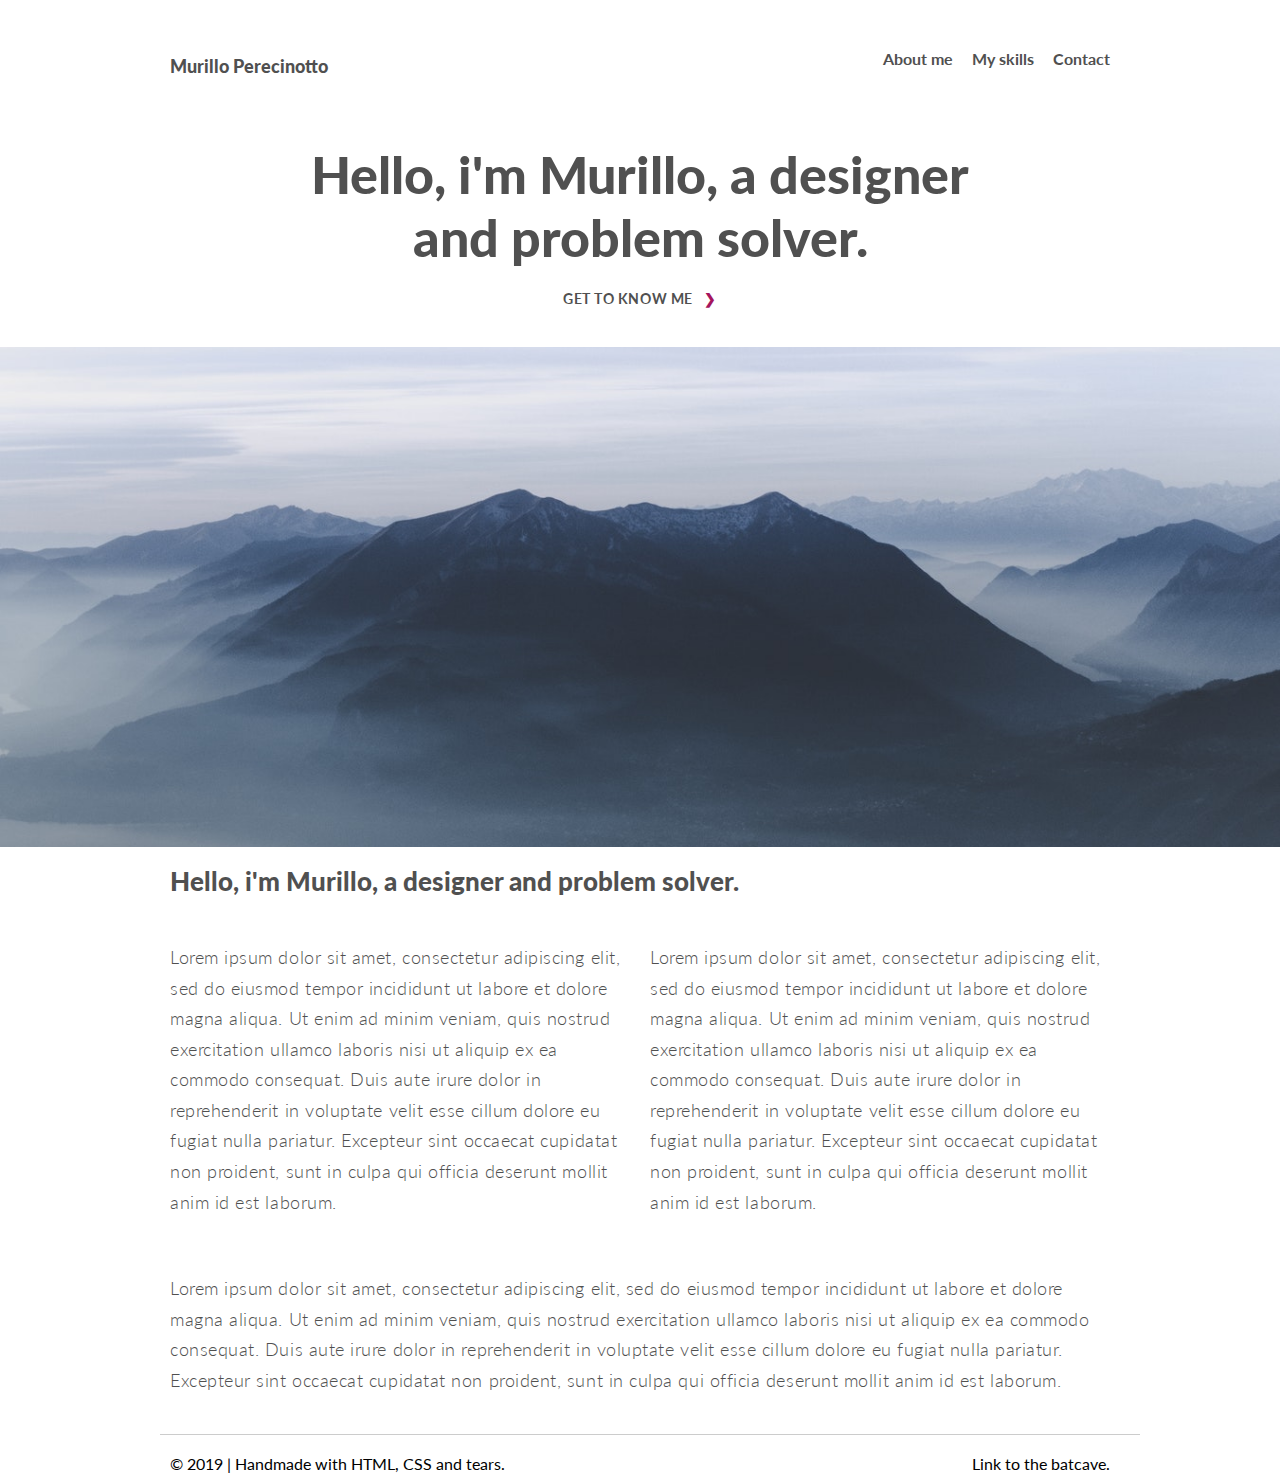
==== dev/layout2/index.html @ a2bedf9d "Uploads dev folder" ====
<!DOCTYPE html>
<html lang="en">
	<head>
		<meta charset="utf-8" />
		<title>Murillo Perecinotto | UX Designer</title>
		<link rel="stylesheet" type="text/css" href="css/normalize.css" />
		<link href="https://fonts.googleapis.com/css?family=Lato:100,100i,300,300i,400,400i,700,700i,900,900i" rel="stylesheet">
		<link rel="stylesheet" type="text/css" href="css/variables.css" />
		<link rel="stylesheet" type="text/css" href="css/style.css" />
	</head>
	
	<body>
		<div class="header">
			<div class="row">
				<header>
					<div class="column col4">
						<a href="#"><h1>Murillo Perecinotto</h1></a>
					</div>
					<div class="column col8 navmenu-main">
						<a class="navmenu-i" href="#">About me</a>
						<a class="navmenu-i" href="#">My skills</a>
						<a class="navmenu-i" href="#">Contact</a>
					</div>
				</header>
			</div>
		</div>
		
		<div class="row">
			<div class="column col12">
				<section class="intro">
					<h2>Hello, i'm Murillo, a designer<br>and problem solver.</h2>
					<a class="ghostbtn" href="">Get to know me <span style="color: #a5155d; margin-left: 8px;">&#10095;</span></a>
				</section>
			</div>
		</div>

		<div style="background-image: url('img/img-placeholder.jpeg');" class="img-fill">
			<!-- This is a div with an image and blank content, it works magically with `background-size: cover;` in styles.css -->
		</div>

		<div class="row">
			<div class="column col12">
				<h3>Hello, i'm Murillo, a designer and problem solver.</h3>
			</div>
		</div>

		<div class="row">
			<div class="column col6">
				<p>Lorem ipsum dolor sit amet, consectetur adipiscing elit, sed do eiusmod tempor incididunt ut labore et dolore magna aliqua. Ut enim ad minim veniam, quis nostrud exercitation ullamco laboris nisi ut aliquip ex ea commodo consequat. Duis aute irure dolor in reprehenderit in voluptate velit esse cillum dolore eu fugiat nulla pariatur. Excepteur sint occaecat cupidatat non proident, sunt in culpa qui officia deserunt mollit anim id est laborum.</p>
			</div>
			<div class="column col6">
				<p>Lorem ipsum dolor sit amet, consectetur adipiscing elit, sed do eiusmod tempor incididunt ut labore et dolore magna aliqua. Ut enim ad minim veniam, quis nostrud exercitation ullamco laboris nisi ut aliquip ex ea commodo consequat. Duis aute irure dolor in reprehenderit in voluptate velit esse cillum dolore eu fugiat nulla pariatur. Excepteur sint occaecat cupidatat non proident, sunt in culpa qui officia deserunt mollit anim id est laborum.</p>
			</div>
		</div>

		<div class="row">
			<div class="column col12">
				<p>Lorem ipsum dolor sit amet, consectetur adipiscing elit, sed do eiusmod tempor incididunt ut labore et dolore magna aliqua. Ut enim ad minim veniam, quis nostrud exercitation ullamco laboris nisi ut aliquip ex ea commodo consequat. Duis aute irure dolor in reprehenderit in voluptate velit esse cillum dolore eu fugiat nulla pariatur. Excepteur sint occaecat cupidatat non proident, sunt in culpa qui officia deserunt mollit anim id est laborum.</p>
			</div>
		</div>

		<div class="row">
			<div class="column col12 separator">
				
			</div>
		</div>

		<div class="row">
			<footer>
				<div class="column col6">
					<span>&copy 2019 | Handmade with HTML, CSS and tears.</span>
				</div>
				<div class="column col6 text-right">
					<span>Link to the batcave.</span>
				</div>
			</footer>
		</div>
	</body>
</html>
---- dev/layout2/css/variables.css ----
:root {
	--primary-color: #a5155d;
	--secondary-color: #EDD836;
	--dark-grey: #505050;
	--medium-grey: #707070;
	--light-grey: #909090;
}
---- dev/layout2/css/style.css ----
/* Global settings */

body {
	font-family: 'Lato', sans-serif;
}

p {
	color: var(--dark-grey);
	line-height: 1.7;
	font-size: 18px;
	font-weight: 300;
	letter-spacing: 0.03em;
}

h1, h2, h3, h4, h5, h6 {
	color: var(--dark-grey);
	line-height: 1;
	font-weight: 900;
    margin-block-start: 0.4em;
    margin-block-end: 0.4em;	
}

h1 {
	font-size: 18px;
}

h2 {
	font-size: 52px;
	line-height: 1.2;
}

h3 {
	font-size: 26px;
}

h4 {
	font-size: 22px;
}

/* grid 960 */

.row {
	width: 960px;
	margin: 0 auto;
	overflow: auto;
	padding: 10px 20px;
}

.column {
	padding: 0px 10px;
	float: left;
}

.clear {
	clear: both;
}

.col1 {
	width: 60px;
}

.col2 {
	width: 140px;
}

.col3 {
	width: 220px;
}

.col4 {
	width: 300px;
}

.col5 {
	width: 380px;
}

.col6 {
	width: 460px;
}

.col7 {
	width: 620px;
}

.col8 {
	width: 620px;
}

.col9 {
	width: 700px;
}

.col10 {
	width: 780px;
}

.col11 {
	width: 860px;
}

.col12 {
	width: 940px;
}
/* Fim do grid */

header a {
	color: var(--dark-grey);
	text-decoration: none;
	font-weight: 700;
}

header a:hover, header a:active {
	color: var(--primary-color);
	text-decoration: none;
}

.navmenu-main {
	text-align: right;
}

.navmenu-i {
	margin-left: 15px;
}

.header {
 padding: 40px 0 20px 0;
}

.intro {
	text-align: center;
	margin-bottom: 30px;
}

.ghostbtn {
	color: var(--dark-grey);
	font-size: 14px;
	text-decoration: none;
	font-weight: 700;
	text-transform: uppercase;
	letter-spacing: 0.04em;
}

.ghostbtn:hover, .ghostbutton:active {
	color: var(--primary-color);
}

/* Estilos globais */

.separator {
	background-color: #cccccc;
	width: 100%;
	height: 1px;
}

.text-right {
	text-align: right;
}

.img-fill {
    overflow: hidden;
    background-size: cover;
    background-position: center;
    min-height: 500px;
}
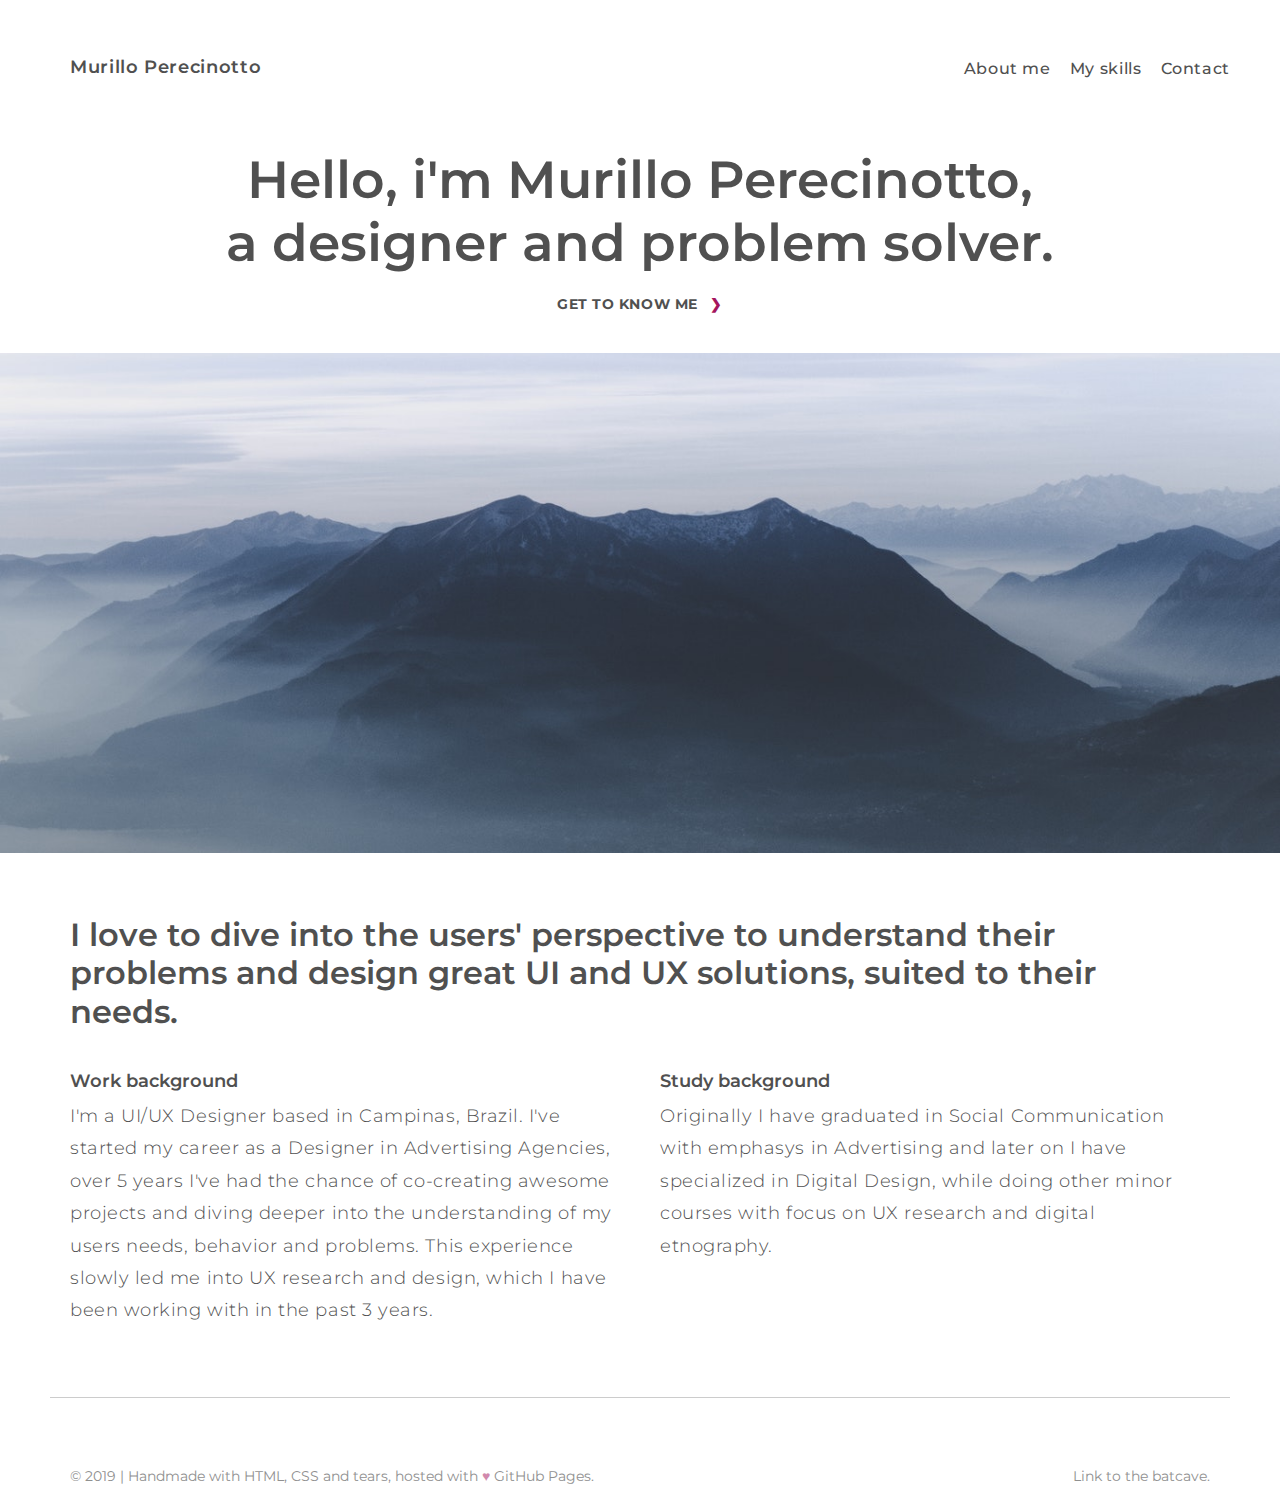
==== commit bb62a2cc: "Updating elements and style" ====
--- a/dev/layout2/index.html
+++ b/dev/layout2/index.html
@@ -2,9 +2,10 @@
 <html lang="en">
 	<head>
 		<meta charset="utf-8" />
+		<meta name="viewport" content="width=device-width, initial-scale=1.0">
 		<title>Murillo Perecinotto | UX Designer</title>
 		<link rel="stylesheet" type="text/css" href="css/normalize.css" />
-		<link href="https://fonts.googleapis.com/css?family=Lato:100,100i,300,300i,400,400i,700,700i,900,900i" rel="stylesheet">
+		<link href="https://fonts.googleapis.com/css?family=Montserrat:300,400,500,600,700,900" rel="stylesheet">
 		<link rel="stylesheet" type="text/css" href="css/variables.css" />
 		<link rel="stylesheet" type="text/css" href="css/style.css" />
 	</head>
@@ -13,10 +14,10 @@
 		<div class="header">
 			<div class="row">
 				<header>
-					<div class="column col4">
+					<div class="col-4">
 						<a href="#"><h1>Murillo Perecinotto</h1></a>
 					</div>
-					<div class="column col8 navmenu-main">
+					<div class="col-8 navmenu-main">
 						<a class="navmenu-i" href="#">About me</a>
 						<a class="navmenu-i" href="#">My skills</a>
 						<a class="navmenu-i" href="#">Contact</a>
@@ -26,9 +27,9 @@
 		</div>
 		
 		<div class="row">
-			<div class="column col12">
+			<div class="col-12">
 				<section class="intro">
-					<h2>Hello, i'm Murillo, a designer<br>and problem solver.</h2>
+					<h2>Hello, i'm Murillo Perecinotto,<br>a designer and problem solver.</h2>
 					<a class="ghostbtn" href="">Get to know me <span style="color: #a5155d; margin-left: 8px;">&#10095;</span></a>
 				</section>
 			</div>
@@ -39,38 +40,40 @@
 		</div>
 
 		<div class="row">
-			<div class="column col12">
-				<h3>Hello, i'm Murillo, a designer and problem solver.</h3>
+			<div class="col-12 section-desc">
+				<h3>I love to dive into the users' perspective to understand their problems and design great UI and UX solutions, suited to their needs.</h3>
 			</div>
 		</div>
 
 		<div class="row">
-			<div class="column col6">
-				<p>Lorem ipsum dolor sit amet, consectetur adipiscing elit, sed do eiusmod tempor incididunt ut labore et dolore magna aliqua. Ut enim ad minim veniam, quis nostrud exercitation ullamco laboris nisi ut aliquip ex ea commodo consequat. Duis aute irure dolor in reprehenderit in voluptate velit esse cillum dolore eu fugiat nulla pariatur. Excepteur sint occaecat cupidatat non proident, sunt in culpa qui officia deserunt mollit anim id est laborum.</p>
+			<div class="col-6">
+				<h4>Work background</h4>
+				<p>I'm a UI/UX Designer based in Campinas, Brazil. I've started my career as a Designer in Advertising Agencies, over 5 years I've had the chance of co-creating awesome projects and diving deeper into the understanding of my users needs, behavior and problems. This experience slowly led me into UX research and design, which I have been working with in the past 3 years.</p>
 			</div>
-			<div class="column col6">
-				<p>Lorem ipsum dolor sit amet, consectetur adipiscing elit, sed do eiusmod tempor incididunt ut labore et dolore magna aliqua. Ut enim ad minim veniam, quis nostrud exercitation ullamco laboris nisi ut aliquip ex ea commodo consequat. Duis aute irure dolor in reprehenderit in voluptate velit esse cillum dolore eu fugiat nulla pariatur. Excepteur sint occaecat cupidatat non proident, sunt in culpa qui officia deserunt mollit anim id est laborum.</p>
+			<div class="col-6">
+				<h4>Study background</h4>
+				<p>Originally I have graduated in Social Communication with emphasys in Advertising and later on I have specialized in Digital Design, while doing other minor courses with focus on UX research and digital etnography.</p>
 			</div>
 		</div>
 
-		<div class="row">
-			<div class="column col12">
-				<p>Lorem ipsum dolor sit amet, consectetur adipiscing elit, sed do eiusmod tempor incididunt ut labore et dolore magna aliqua. Ut enim ad minim veniam, quis nostrud exercitation ullamco laboris nisi ut aliquip ex ea commodo consequat. Duis aute irure dolor in reprehenderit in voluptate velit esse cillum dolore eu fugiat nulla pariatur. Excepteur sint occaecat cupidatat non proident, sunt in culpa qui officia deserunt mollit anim id est laborum.</p>
+<!-- 		<div class="row bg-dark">
+			<div class="col-12">
+				<h3>My skills</h3>
 			</div>
-		</div>
+		</div> -->
 
 		<div class="row">
-			<div class="column col12 separator">
+			<div class="separator">
 				
 			</div>
 		</div>
 
 		<div class="row">
 			<footer>
-				<div class="column col6">
-					<span>&copy 2019 | Handmade with HTML, CSS and tears.</span>
+				<div class="col-9">
+					<span>&copy 2019 | Handmade with HTML, CSS and tears, hosted with <span style="color: #a5155d; opacity: 0.5;">&hearts;</span> GitHub Pages.</span>
 				</div>
-				<div class="column col6 text-right">
+				<div class="col-3 text-right">
 					<span>Link to the batcave.</span>
 				</div>
 			</footer>
--- a/dev/layout2/css/style.css
+++ b/dev/layout2/css/style.css
@@ -1,23 +1,30 @@
 /* Global settings */
 
+* {
+  box-sizing: border-box;
+}
+
 body {
-	font-family: 'Lato', sans-serif;
+	font-family: 'Montserrat', sans-serif;
 }
 
 p {
 	color: var(--dark-grey);
-	line-height: 1.7;
+	line-height: 1.8em;
 	font-size: 18px;
 	font-weight: 300;
 	letter-spacing: 0.03em;
+    margin-block-start: 0em;
+    margin-block-end: 0em;
 }
 
 h1, h2, h3, h4, h5, h6 {
 	color: var(--dark-grey);
 	line-height: 1;
-	font-weight: 900;
+	font-weight: 600;
     margin-block-start: 0.4em;
-    margin-block-end: 0.4em;	
+    margin-block-end: 0.4em;
+    line-height: 1.2em;
 }
 
 h1 {
@@ -26,88 +33,94 @@
 
 h2 {
 	font-size: 52px;
-	line-height: 1.2;
 }
 
 h3 {
-	font-size: 26px;
+	font-size: 32px;
 }
 
 h4 {
-	font-size: 22px;
+	font-size: 18px;
+}
+
+h5 {
+	font-size: 14px;
 }
 
 /* grid 960 */
 
 .row {
-	width: 960px;
+	width: 1180px;
 	margin: 0 auto;
 	overflow: auto;
-	padding: 10px 20px;
+	padding: 10 20px;
 }
 
-.column {
-	padding: 0px 10px;
-	float: left;
+.row::after {
+	content: "";
+ 	clear: both;
+ 	display: table;
 }
 
-.clear {
-	clear: both;
+[class^="col-"], [class*=" col-"] {
+ 	float: left;
+ 	padding: 10px 20px;
 }
 
-.col1 {
-	width: 60px;
+.col-1 {
+	width: 8,33%;
 }
 
-.col2 {
-	width: 140px;
+.col-2 {
+	width: 16,66%;
 }
 
-.col3 {
-	width: 220px;
+.col-3 {
+	width: 25%;
 }
 
-.col4 {
-	width: 300px;
+.col-4 {
+	width: 33,33%;
 }
 
-.col5 {
-	width: 380px;
+.col-5 {
+	width: 41,66%;
 }
 
-.col6 {
-	width: 460px;
+.col-6 {
+	width: 50%;
 }
 
-.col7 {
-	width: 620px;
+.col-7 {
+	width: 58,33%;
 }
 
-.col8 {
-	width: 620px;
+.col-8 {
+	width: 66,66%;
 }
 
-.col9 {
-	width: 700px;
+.col-9 {
+	width: 75%;
 }
 
-.col10 {
-	width: 780px;
+.col-10 {
+	width: 83,33%;
 }
 
-.col11 {
-	width: 860px;
+.col-11 {
+	width: 91,66%;
 }
 
-.col12 {
-	width: 940px;
+.col-12 {
+	width: 100%;
 }
 /* Fim do grid */
 
 header a {
 	color: var(--dark-grey);
 	text-decoration: none;
-	font-weight: 700;
+	letter-spacing: 0.04em;
+	font-weight: 500;
 }
 
 header a:hover, header a:active {
@@ -117,6 +130,8 @@
 
 .navmenu-main {
 	text-align: right;
+	float: right;
+	padding: 20px 0px;
 }
 
 .navmenu-i {
@@ -145,12 +160,12 @@
 	color: var(--primary-color);
 }
 
-/* Estilos globais */
 
 .separator {
 	background-color: #cccccc;
 	width: 100%;
 	height: 1px;
+	margin: 60px 0px;
 }
 
 .text-right {
@@ -162,4 +177,18 @@
     background-size: cover;
     background-position: center;
     min-height: 500px;
+}
+
+.section-desc {
+	margin-top: 40px;
+}
+
+footer {
+	color: var(--light-grey);
+	font-size: 14px;
+}
+
+.bg-dark {
+	background: var(--dark-grey);
+	min-width: 100vh;
 }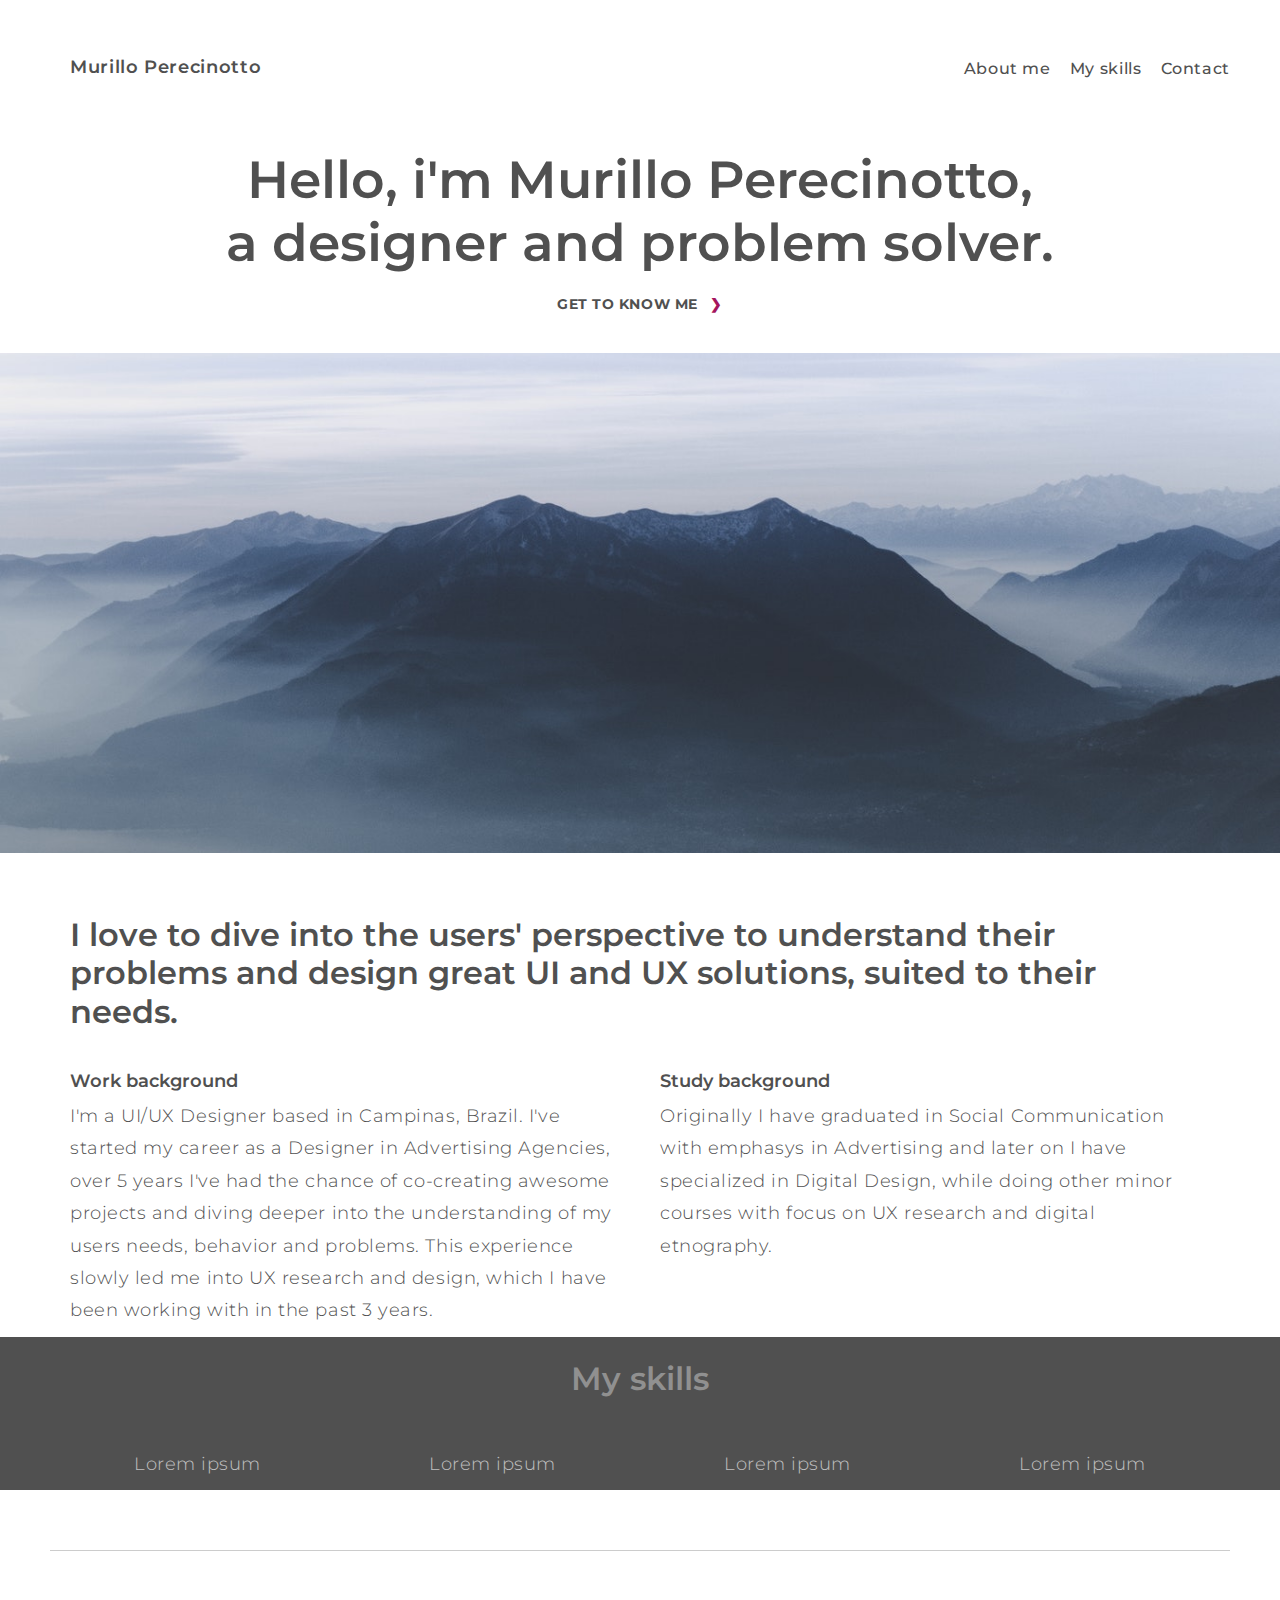
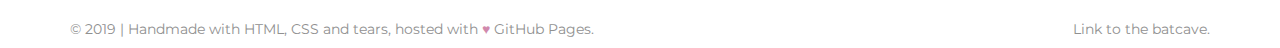
==== commit ceec94a3: "Begining Skills section" ====
--- a/dev/layout2/index.html
+++ b/dev/layout2/index.html
@@ -56,11 +56,27 @@
 			</div>
 		</div>
 
-<!-- 		<div class="row bg-dark">
-			<div class="col-12">
-				<h3>My skills</h3>
+		<div class="row bg-dark full-width">
+			<div class="row">
+				<div class="col-12">
+					<h3 class="intro">My skills</h3>
+				</div>
+				<div class="topics">
+					<div class="col-4">
+						<p>Lorem ipsum</p>
+					</div>
+					<div class="col-4">
+						<p>Lorem ipsum</p>
+					</div>
+					<div class="col-4">
+						<p>Lorem ipsum</p>
+					</div>
+					<div class="col-4">
+						<p>Lorem ipsum</p>
+					</div>
+				</div>
 			</div>
-		</div> -->
+		</div>
 
 		<div class="row">
 			<div class="separator">
--- a/dev/layout2/css/variables.css
+++ b/dev/layout2/css/variables.css
@@ -4,4 +4,5 @@
 	--dark-grey: #505050;
 	--medium-grey: #707070;
 	--light-grey: #909090;
+	--white-grey: #c1c1c1;
 }--- a/dev/layout2/css/style.css
+++ b/dev/layout2/css/style.css
@@ -3,6 +3,8 @@
 * {
   box-sizing: border-box;
 }
+
+/* Tipography */
 
 body {
 	font-family: 'Montserrat', sans-serif;
@@ -47,6 +49,14 @@
 	font-size: 14px;
 }
 
+.row.bg-dark h3 {
+	color: var(--light-grey);
+}
+
+.row.bg-dark p {
+	color: var(--white-grey);
+}
+
 /* grid 960 */
 
 .row {
@@ -190,5 +200,18 @@
 
 .bg-dark {
 	background: var(--dark-grey);
-	min-width: 100vh;
+}
+
+.full-width {
+  width: 100vw;
+  position: relative;
+  left: 50%;
+  right: 50%;
+  margin-left: -50vw;
+  margin-right: -50vw;
+}
+
+.topics .col-4 {
+	width: 295px;
+	text-align: center;
 }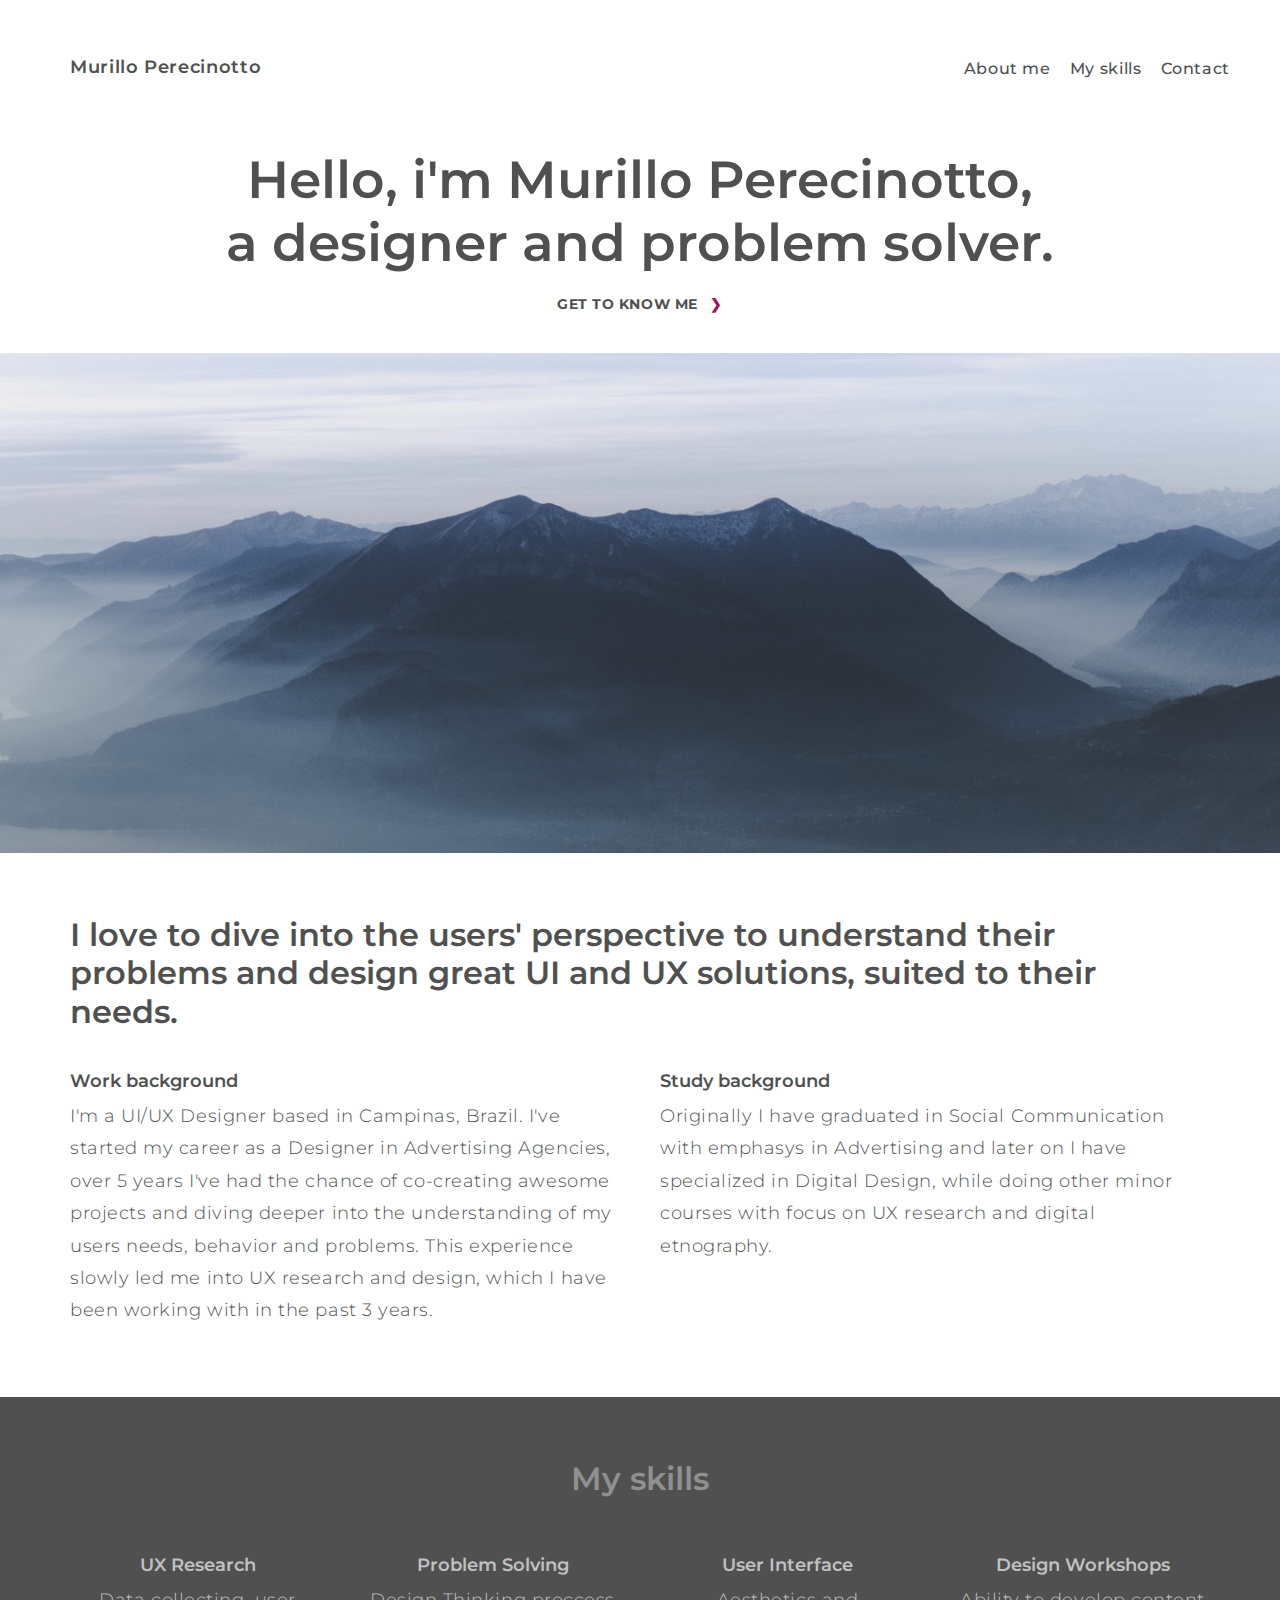
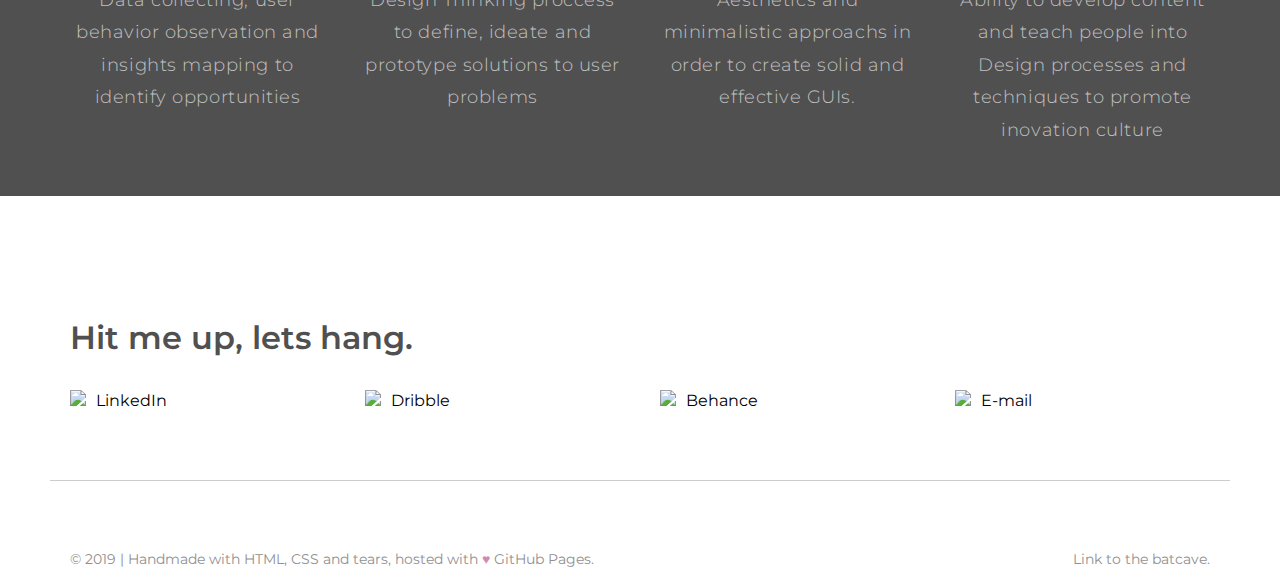
==== commit 36444634: "Creates contact section" ====
--- a/dev/layout2/index.html
+++ b/dev/layout2/index.html
@@ -63,18 +63,43 @@
 				</div>
 				<div class="topics">
 					<div class="col-4">
-						<p>Lorem ipsum</p>
+						<h4>UX Research</h4>
+						<p>Data collecting, user behavior observation and insights mapping to identify opportunities</p>
 					</div>
 					<div class="col-4">
-						<p>Lorem ipsum</p>
+						<h4>Problem Solving</h4>
+						<p>Design Thinking proccess to define, ideate and prototype solutions to user problems</p>
 					</div>
 					<div class="col-4">
-						<p>Lorem ipsum</p>
+						<h4>User Interface</h4>
+						<p>Aesthetics and minimalistic approachs in order to create solid and effective GUIs.</p>
 					</div>
 					<div class="col-4">
-						<p>Lorem ipsum</p>
+						<h4>Design Workshops</h4>
+						<p>Ability to develop content and teach people into Design processes and techniques to promote inovation culture</p>
 					</div>
 				</div>
+			</div>
+		</div>
+
+		<div class="row">
+			<div class="col-12 section-desc">
+				<h3>Hit me up, lets hang.</h3>
+			</div>
+		</div>
+
+		<div class="row">
+			<div class="col-3">
+				<img src="img/...jpg" class="social-icon" /><span>LinkedIn</span>
+			</div>
+			<div class="col-3">
+				<img src="img/...jpg" class="social-icon" /><span>Dribble</span>
+			</div>
+			<div class="col-3">
+				<img src="img/...jpg" class="social-icon" /><span>Behance</span>
+			</div>
+			<div class="col-3">
+				<img src="img/...jpg" class="social-icon" /><span>E-mail</span>
 			</div>
 		</div>
 
--- a/dev/layout2/css/style.css
+++ b/dev/layout2/css/style.css
@@ -57,6 +57,14 @@
 	color: var(--white-grey);
 }
 
+.row.bg-dark h4 {
+	color: var(--white-grey);
+}
+
+.row.bg-dark {
+	padding: 40px 0;
+}
+
 /* grid 960 */
 
 .row {
@@ -198,8 +206,14 @@
 	font-size: 14px;
 }
 
+.social-icon {
+	display: inline-block;
+	margin-right: 10px;
+}
+
 .bg-dark {
 	background: var(--dark-grey);
+	margin: 60px 0;
 }
 
 .full-width {
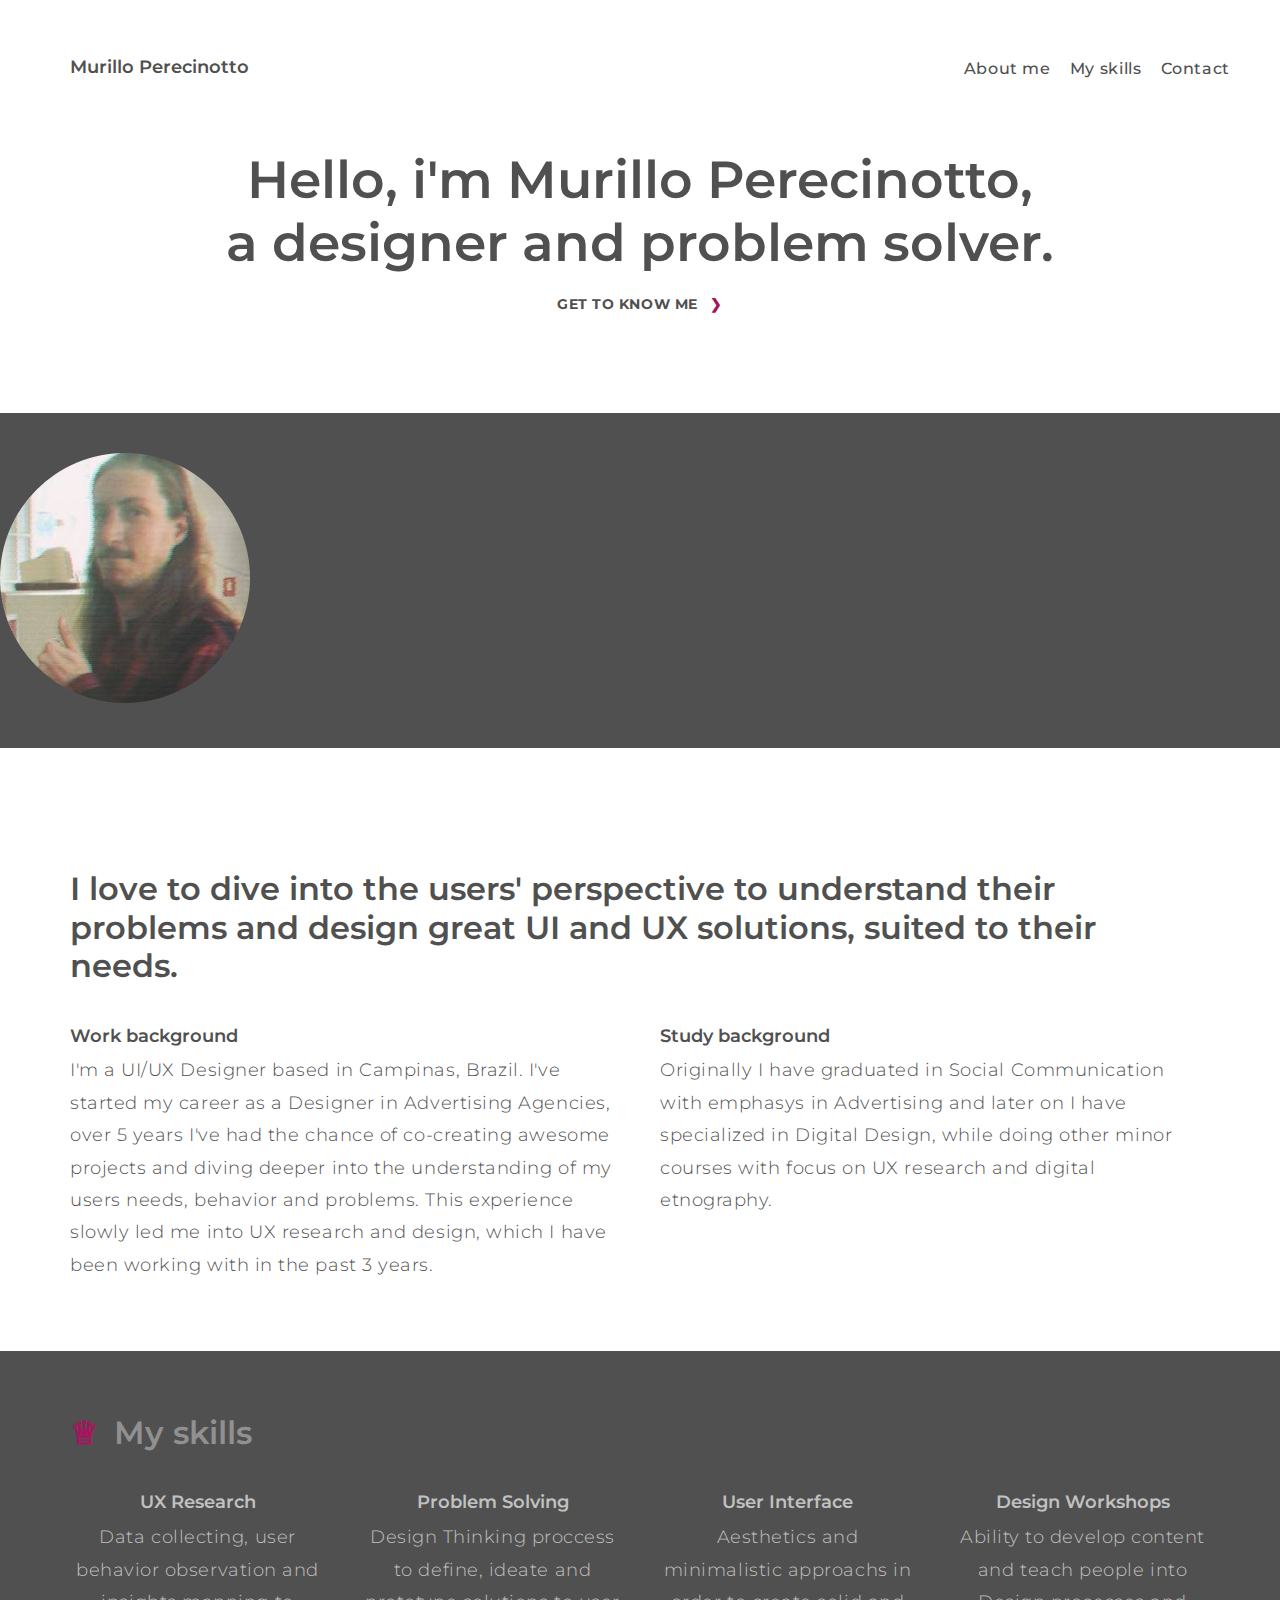
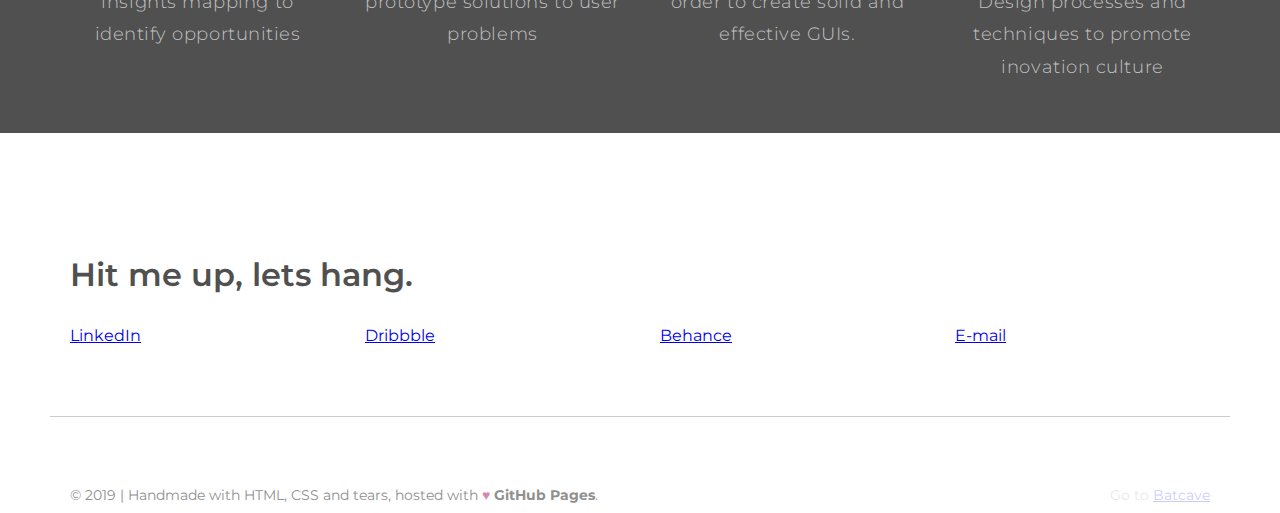
==== commit 8c32df5b: "Update to layout 2.0" ====
--- a/dev/layout2/index.html
+++ b/dev/layout2/index.html
@@ -6,8 +6,10 @@
 		<title>Murillo Perecinotto | UX Designer</title>
 		<link rel="stylesheet" type="text/css" href="css/normalize.css" />
 		<link href="https://fonts.googleapis.com/css?family=Montserrat:300,400,500,600,700,900" rel="stylesheet">
+		<link rel="stylesheet" href="https://use.fontawesome.com/releases/v5.7.2/css/all.css" integrity="sha384-fnmOCqbTlWIlj8LyTjo7mOUStjsKC4pOpQbqyi7RrhN7udi9RwhKkMHpvLbHG9Sr" crossorigin="anonymous">
 		<link rel="stylesheet" type="text/css" href="css/variables.css" />
 		<link rel="stylesheet" type="text/css" href="css/style.css" />
+
 	</head>
 	
 	<body>
@@ -15,12 +17,12 @@
 			<div class="row">
 				<header>
 					<div class="col-4">
-						<a href="#"><h1>Murillo Perecinotto</h1></a>
+						<h1>Murillo Perecinotto</h1></a>
 					</div>
 					<div class="col-8 navmenu-main">
-						<a class="navmenu-i" href="#">About me</a>
-						<a class="navmenu-i" href="#">My skills</a>
-						<a class="navmenu-i" href="#">Contact</a>
+						<a class="navmenu-i" href="#about">About me</a>
+						<a class="navmenu-i" href="#skills">My skills</a>
+						<a class="navmenu-i" href="#contact">Contact</a>
 					</div>
 				</header>
 			</div>
@@ -30,18 +32,26 @@
 			<div class="col-12">
 				<section class="intro">
 					<h2>Hello, i'm Murillo Perecinotto,<br>a designer and problem solver.</h2>
-					<a class="ghostbtn" href="">Get to know me <span style="color: #a5155d; margin-left: 8px;">&#10095;</span></a>
+					<a class="ghostbtn" href="#about">Get to know me <span style="color: var(--primary-color); margin-left: 8px;">&#10095;</span></a>
 				</section>
 			</div>
 		</div>
 
-		<div style="background-image: url('img/img-placeholder.jpeg');" class="img-fill">
-			<!-- This is a div with an image and blank content, it works magically with `background-size: cover;` in styles.css -->
+		<!-- <div style="background-image: url('img/img-placeholder.jpeg');" class="img-fill">
+			<div>
+				<img src="img/avatar-250px.png" class="img-avatar" />
+			</div>
+		</div> -->
+
+		<div class="row bg-dark full-width">
+			<div>
+				<img src="img/avatar-250px.png" class="img-avatar" />
+			</div>
 		</div>
 
 		<div class="row">
 			<div class="col-12 section-desc">
-				<h3>I love to dive into the users' perspective to understand their problems and design great UI and UX solutions, suited to their needs.</h3>
+				<h3 id="about">I love to dive into the users' perspective to understand their problems and design great UI and UX solutions, suited to their needs.</h3>
 			</div>
 		</div>
 
@@ -59,7 +69,7 @@
 		<div class="row bg-dark full-width">
 			<div class="row">
 				<div class="col-12">
-					<h3 class="intro">My skills</h3>
+					<h3 id="skills"><span style="color: var(--primary-color); margin-right: 15px;"> &#9813;</span>My skills</h3>
 				</div>
 				<div class="topics">
 					<div class="col-4">
@@ -84,22 +94,22 @@
 
 		<div class="row">
 			<div class="col-12 section-desc">
-				<h3>Hit me up, lets hang.</h3>
+				<h3 id="contact">Hit me up, lets hang.</h3>
 			</div>
 		</div>
 
 		<div class="row">
 			<div class="col-3">
-				<img src="img/...jpg" class="social-icon" /><span>LinkedIn</span>
+				<a target="blank" href="https://www.linkedin.com/in/murillovp/"><i class="fab fa-linkedin"></i><span class="social-media-text">LinkedIn</span></a>
 			</div>
 			<div class="col-3">
-				<img src="img/...jpg" class="social-icon" /><span>Dribble</span>
+				<a target="blank" href="https://dribbble.com/murillovp"><i class="fab fa-dribbble"></i><span class="social-media-text">Dribbble</span></a>
 			</div>
 			<div class="col-3">
-				<img src="img/...jpg" class="social-icon" /><span>Behance</span>
+				<a target="blank" href="https://www.behance.net/murillovp"><i class="fab fa-behance"></i><span class="social-media-text">Behance</span></a>
 			</div>
 			<div class="col-3">
-				<img src="img/...jpg" class="social-icon" /><span>E-mail</span>
+				<a href="mailto:murillovp90@gmail.com"><i class="fas fa-at"></i><span class="social-media-text">E-mail</span></a>
 			</div>
 		</div>
 
@@ -112,10 +122,10 @@
 		<div class="row">
 			<footer>
 				<div class="col-9">
-					<span>&copy 2019 | Handmade with HTML, CSS and tears, hosted with <span style="color: #a5155d; opacity: 0.5;">&hearts;</span> GitHub Pages.</span>
+					<span>&copy 2019 | Handmade with HTML, CSS and tears, hosted with <span style="color: #a5155d; opacity: 0.5;">&hearts;</span><strong> GitHub Pages</strong>.</span>
 				</div>
-				<div class="col-3 text-right">
-					<span>Link to the batcave.</span>
+				<div class="col-3 text-right" style="opacity: 0.2;">
+					<span>Go to <a href="links.html">Batcave</a></span>
 				</div>
 			</footer>
 		</div>
